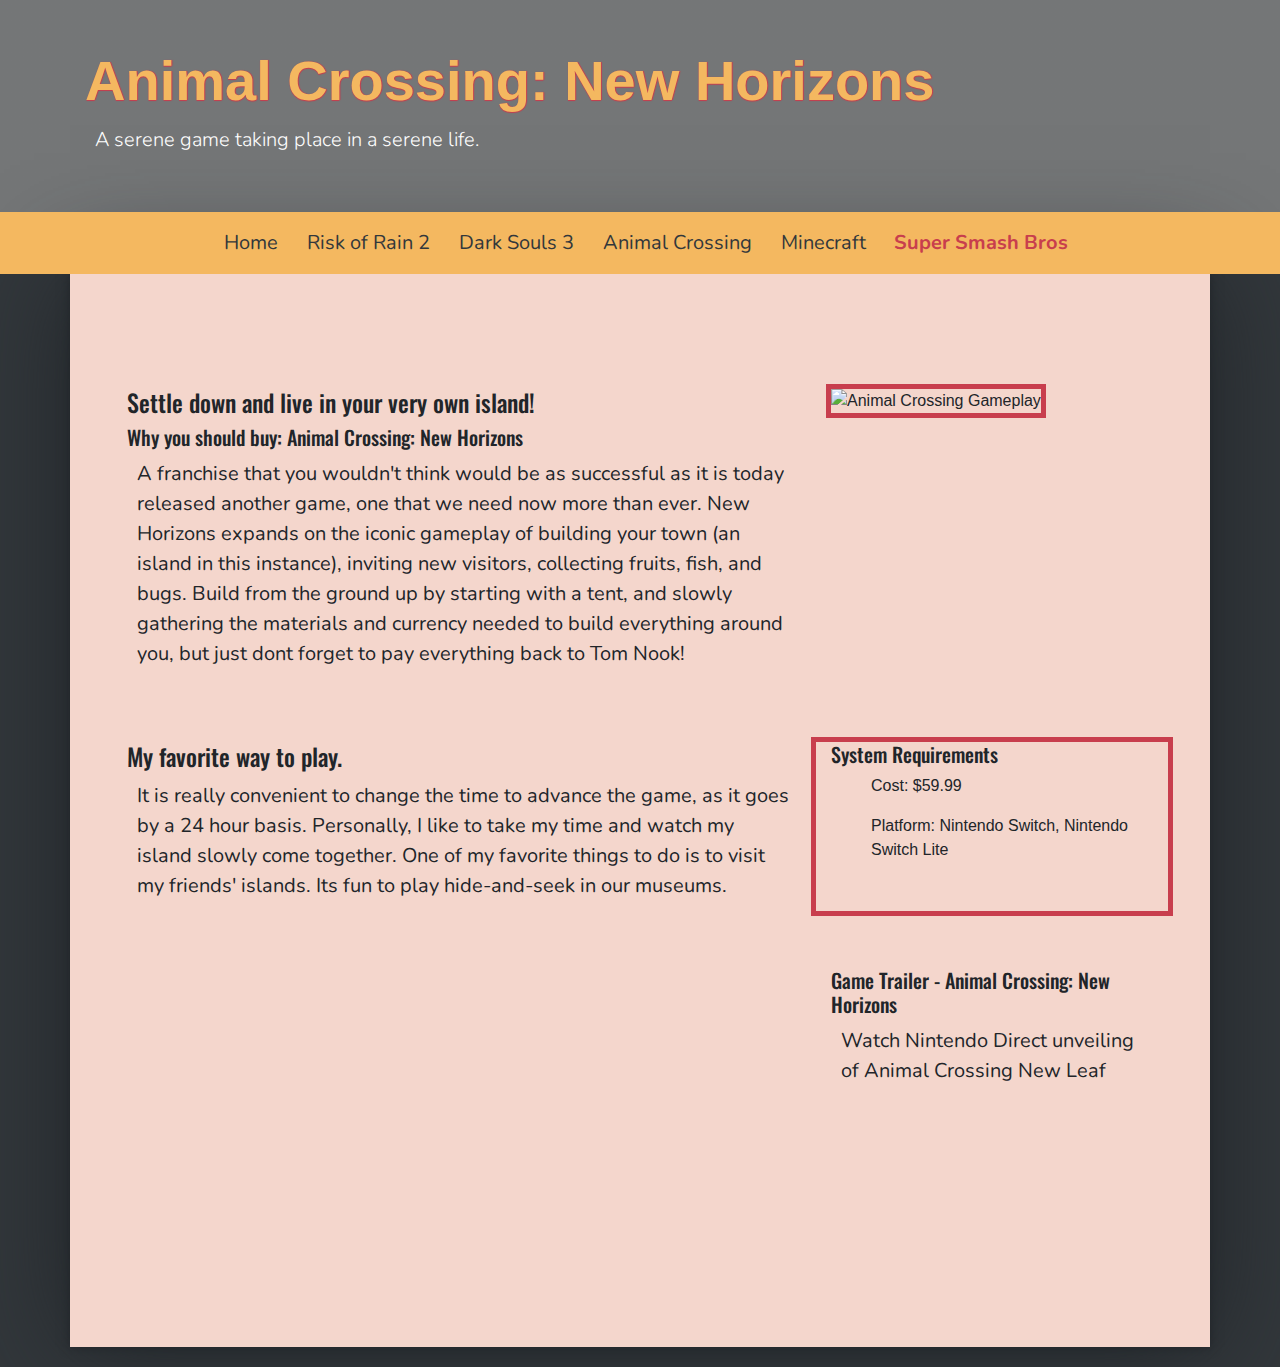
==== cst251final/animal-crossing/index.html @ 94667986 "Update index.html" ====
<!DOCTYPE html>
<html lang="en">
<head>
    <meta charset="UTF-8">
    <!-- Latest compiled and minified CSS -->
    <link rel="stylesheet" href="https://maxcdn.bootstrapcdn.com/bootstrap/4.4.1/css/bootstrap.min.css">
    <!-- jQuery library -->
    <script src="https://ajax.googleapis.com/ajax/libs/jquery/3.4.1/jquery.min.js"></script>
    <!-- Popper JS -->
    <script src="https://cdnjs.cloudflare.com/ajax/libs/popper.js/1.16.0/umd/popper.min.js"></script>
    <!-- Latest compiled JavaScript -->
    <script src="https://maxcdn.bootstrapcdn.com/bootstrap/4.4.1/js/bootstrap.min.js"></script>
    <!--  Custom CSS  -->
    <link rel="stylesheet" href="../css/index.css">
    <link rel="stylesheet" href="css/index.css">
    <link href="https://fonts.googleapis.com/css2?family=Nunito&family=Oswald:wght@500&display=swap" rel="stylesheet">
    <meta name="viewport"content="width=device-width, initial-scale=1.0">
    <title>C-Game Group: Animal Crossing: New Horizons</title>
</head>
<body>
<div id="content">
    <div class="jumbotron jumbotron-fluid mb-0">
        <div class="container">
            <h1 class="display-4">Animal Crossing: New Horizons</h1>
            <p class="lead">A serene game taking place in a serene life.</p>
        </div>
    </div>
</div>
<!-- NAV BAR - DESKTOP -->
<nav class="navbar navbar-expand-lg sticky-top navbar-light">
    <div class="collapse navbar-collapse" id="navbarSupportedContent">
        <ul class="navbar-nav mr-auto">
            <li class="nav-item">
                <a class="nav-link" href="../index.html">Home <span class="sr-only">(current)</span></a>
            </li>
            <li class="nav-item">
                <a class="nav-link" href="../risk-of-rain-2/index.html">Risk of Rain 2</a>
            </li>
            <li class="nav-item">
                <a class="nav-link" href="../dark-souls-3/index.html">Dark Souls 3</a>
            </li>
            <li class="nav-item">
                <a class="nav-link" href="../animal-crossing/index.html">Animal Crossing</a>
            </li>
            <li class="nav-item">
                <a class="nav-link" href="../minecraft/index.html">Minecraft</a>
            </li>
            <li class="nav-item">
                <a class="nav-link active" href="../super-smash-bros/index.html">Super Smash Bros</a>
            </li>
        </ul>
    </div>
</nav>
<!-- NAV BAR - MOBILE -->
<div class="mobile-nav">
    <div class="pos-f-t">
        <nav class="navbar navbar-light" style="background-color: #f4b860;">
            <button class="navbar-toggler" type="button" data-toggle="collapse" data-target="#navbarToggleExternalContent" aria-controls="navbarToggleExternalContent" aria-expanded="false" aria-label="Toggle navigation">
                <span class="navbar-toggler-icon"></span>
            </button>
        </nav>
        <div class="collapse" id="navbarToggleExternalContent">
            <ul class="navbar-nav mr-auto extend">
                <li class="nav-item active">
                    <a class="nav-link" href="index.html" style="background-color: #f4b860;"><b>Home</b></a>
                </li>
                <li class="nav-item active">
                    <a class="nav-link" href="risk-of-rain-2/index.html" style="background-color: #f4b860;">Risk of Rain 2</a>
                </li>
                <li class="nav-item active">
                    <a class="nav-link" href="dark-souls-3/index.html" style="background-color: #f4b860;">Dark Souls 3</a>
                </li>
                <li class="nav-item active">
                    <a class="nav-link" href="animal-crossing/index.html" style="background-color: #f4b860;">Animal Crossing</a>
                </li>
                <li class="nav-item active">
                    <a class="nav-link" href="minecraft/index.html" style="background-color: #f4b860;">Minecraft</a>
                </li>
                <li class="nav-item active">
                    <a class="nav-link" href="super-smash-bros/index.html" style="background-color: #f4b860;">Super Smash Bros</a>
                </li>
            </ul>
        </div>
    </div>
</div>

<div class="container outer pl-0 pr-0">
        <div class="container inner ">
    <div class="row">
        <div class="col-8">
            <h4>Settle down and live in your very own island!</h4>
            <h5>Why you should buy: Animal Crossing: New Horizons</h5>
            <p>
                A franchise that you wouldn't think would be as successful as it is today released another game, 
                one that we need now more than ever. New Horizons expands on the iconic gameplay of building your town (an island in this instance), 
                inviting new visitors, collecting fruits, fish, and bugs. 
                Build from the ground up by starting with a tent, 
                and slowly gathering the materials and currency needed to build everything around you,
                but just dont forget to pay everything back to Tom Nook!
            </p>
        </div>
        <div class="col-4 ">
            <img class="box"  src="./images/animalcrossingphoto.jpg" alt="Animal Crossing Gameplay"/>
        </div>
    </div>
    <!-- MIDDLE ROW -->
    <div class="row">
        <div class="col-8">
            <h4>My favorite way to play.</h4>
            <p>
                It is really convenient to change the time to advance the game, as it goes by a 24 hour basis.
                Personally, I like to take my time and watch my island slowly come together. One of my favorite things to do is to visit my
                friends' islands. Its fun to play hide-and-seek in our museums.
            </p>
        </div>
        <div class="col-4 box">
            <h5>System Requirements</h5>
            <ul>Cost: $59.99</ul>
            <ul>Platform: Nintendo Switch, Nintendo Switch Lite</ul>
            <ul></ul>
        </div>
    </div>
    <!-- BOTTOM ROW -->
    <div class="row">
        <div class="col-md-8">
            <iframe width="560" height="315" src="https://www.youtube.com/watch?v=sRWjpjNVOCM" frameborder="0" allow="accelerometer; autoplay; encrypted-media; gyroscope; picture-in-picture" allowfullscreen></iframe>
        </div>
        <div class="col-md-4 ">
            <h5 class="mt-0">Game Trailer - Animal Crossing: New Horizons</h5>
            <p>
                Watch Nintendo Direct unveiling of Animal Crossing New Leaf
            </p>
        </div>
    </div>
    </div>
</div>
<!-- Optional JavaScript -->
<!-- jQuery first, then Popper.js, then Bootstrap JS -->
<script src="https://code.jquery.com/jquery-3.4.1.slim.min.js" integrity="sha384-J6qa4849blE2+poT4WnyKhv5vZF5SrPo0iEjwBvKU7imGFAV0wwj1yYfoRSJoZ+n" crossorigin="anonymous"></script>
<script src="https://cdn.jsdelivr.net/npm/popper.js@1.16.0/dist/umd/popper.min.js" integrity="sha384-Q6E9RHvbIyZFJoft+2mJbHaEWldlvI9IOYy5n3zV9zzTtmI3UksdQRVvoxMfooAo" crossorigin="anonymous"></script>
<script src="https://stackpath.bootstrapcdn.com/bootstrap/4.4.1/js/bootstrap.min.js" integrity="sha384-wfSDF2E50Y2D1uUdj0O3uMBJnjuUD4Ih7YwaYd1iqfktj0Uod8GCExl3Og8ifwB6" crossorigin="anonymous"></script>

</body>
</html>
---- cst251final/css/index.css ----
body {
	background-color: #32373b;
	margin-bottom: 20px;
}

/*NAV*/
ul {
	margin-left: auto;
	margin-right: auto;
}

.navbar{
	background-color: #f4b860;
}

.navbar-light .navbar-nav .nav-link {
	color: #000000;
	margin-left: 1vw;
	color: #32373b;
	font-size: 20px;
	font-family: 'Nunito';
	font-style: normal;
	font-weight: 400;
}

.navbar-light .navbar-nav .nav-link.active {
	font-weight: bold;
	color: #c83e4d;
}

.nav-link:hover {
	text-shadow: 0px 0px 5px #c83e4d;
}
/*END NAV*/


.space-top {
	margin-top: 20px;
}

/*CONTENT*/
.container {
	background-color: #f4d6cc;
	box-shadow: 0px 0px 100px;
}

.banner {
	width: 100%;
	height: 500px;
}

img {
    width: 100%;
}

/*profile images*/
.profile {
	margin: 10px;
	margin-left: 20px;
	box-shadow: 0px 0px 7px;
}

/*row with "the lads" text*/
.lads {
	background-color: #c83e4d;
	letter-spacing: 3px;
}

/*centering "the lads"*/
.title {
	margin-left: auto;
	margin-right: auto;
	font-family: oswald;
	position: relative;
}

.title h1 {
	font-size: 40px;
}

p {
	margin: 10px;
	font-size: 20px;
	font-family: nunito;
}


.col-8 h1 {
    margin-left: 10px;
    font-family: oswald;

    /*UNDERLINE*/
	/*I BARELY KNOW HOW THIS WORKS*/
    background-image: linear-gradient(to right, #c83e4d 50%, transparent 0%);
    background-position: 0 1.22em;
    background-repeat: repeat-x;
    background-size: .1px 5px;
    display: inline;
}


/*Mobile size*/
@media only screen and (max-width: 999px) {
	.desk-nav {
		display: none;
	}

	.extend {
		position: relative;
		border: none;
		left: 0%;
	}

	.nav-link:hover {
		text-shadow: none;
		color: #c83e4d;
	}

	body {
		overflow-x: none;
	}
}


/*Desktop size*/
@media only screen and (min-width: 1000px) {
	.mobile-nav {
		display: none;
	}
}
---- cst251final/animal-crossing/css/index.css ----
body {
    background-color: #32373b;
}

.outer {
    box-shadow: 0px 0px 10px;
}

.inner {
    padding: 5%;
}

div#content {
    background-color: #f4d6cc;
    margin: -1.3%;
}

.jumbotron, jumbotron-fluid{
    background-image: linear-gradient(rgba(0, 0, 0, 0.5), rgba(0, 0, 0, 0.5)), url("../images/animalcrossingbanner.jpg");
    background-position: center;
    background-repeat: no-repeat;
    background-size: cover;
    overflow: hidden;
}
.jumbotron .container{
    background-color: rgba(0, 0, 0, 0);
    box-shadow: none;
}

.display-4 {
    font-weight: bold;
}

.screenshot {
    /*background-size: 100%;*/
    /*height: ;*/
    /*background-repeat: no-repeat;*/
    /*background-image: url(https://cdn.wccftech.com/wp-content/uploads/2020/02/Super-Smash-Bros.-Ultimate-Fighter-Pass-2.jpg);*/
}

img#hide{
    opacity: 0;
}

h2,h1{
    color: #f4b860;
    text-shadow:
            1px 0px 1px #c83e4d, 0px 1px 1px #c83e4d;
}

h3, h4,h5,h6 {
    font-family: oswald;

}

.img-fluid{
    object-fit: fill;
}

.col-4, .col-8{
    margin-bottom: 6px;
    margin-top: 6px;

}

.row {
    margin-top: 5%;
}

.box {
    outline: solid 5px #c83e4d;
}


p.lead{
    color: white;
}

/*font-family: 'Oswald', sans-serif;
font-family: 'Nunito', sans-serif;*/


/*NAV*/
ul {
    margin-left: auto;
    margin-right: auto;
}

.nav-link {
    margin-left: 1vw;
    color: #32373b;
    font-size: 20px;
    font-family: nunito;
}

.nav-link:hover {
    text-shadow: 0px 0px 5px #c83e4d;
}
/*END NAV*/


/*Mobile size*/
@media only screen and (max-width: 999px) {
    .desk-nav {
        display: none;
    }

    .extend {
        position: relative;
        border: none;
        left: 0%;
    }

    .nav-link:hover {
        text-shadow: none;
        color: #c83e4d;
    }

    body {
        overflow-x: none;
    }
}


/*Desktop size*/
@media only screen and (min-width: 1000px) {
    .mobile-nav {
        display: none;
    }
}
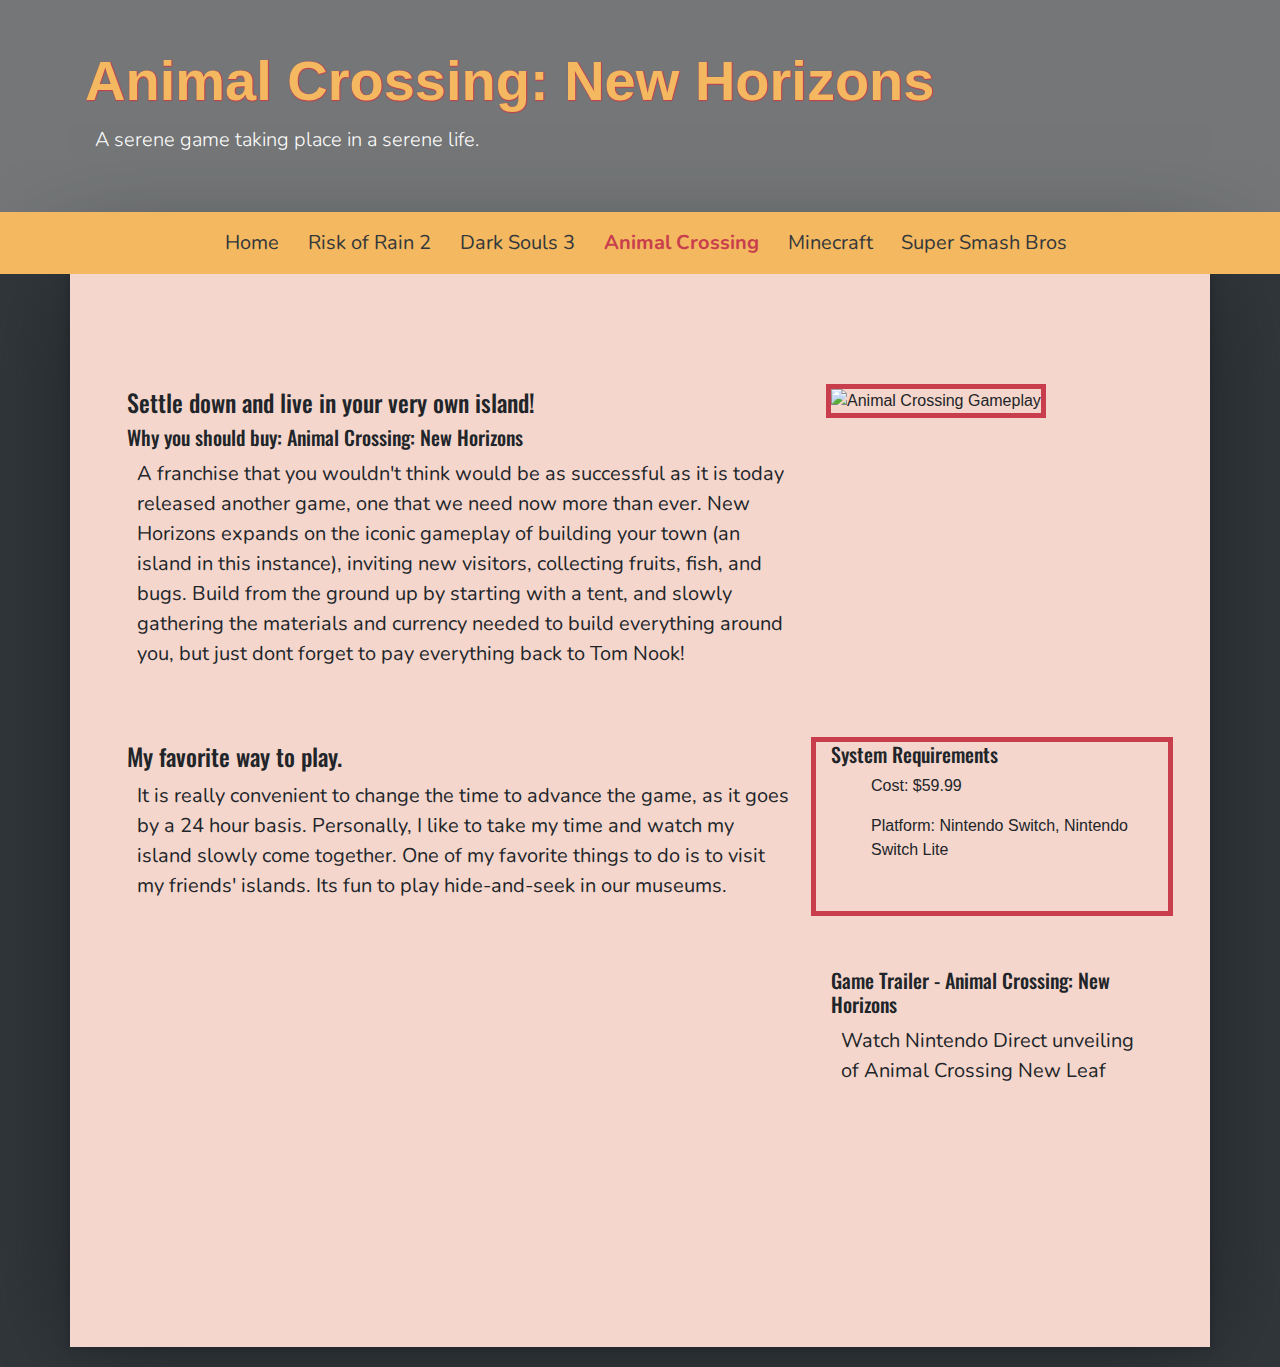
==== commit d02c5675: "Fixed Active Page in Navbar" ====
--- a/cst251final/animal-crossing/index.html
+++ b/cst251final/animal-crossing/index.html
@@ -40,13 +40,13 @@
                 <a class="nav-link" href="../dark-souls-3/index.html">Dark Souls 3</a>
             </li>
             <li class="nav-item">
-                <a class="nav-link" href="../animal-crossing/index.html">Animal Crossing</a>
+                <a class="nav-link active" href="../animal-crossing/index.html">Animal Crossing</a>
             </li>
             <li class="nav-item">
                 <a class="nav-link" href="../minecraft/index.html">Minecraft</a>
             </li>
             <li class="nav-item">
-                <a class="nav-link active" href="../super-smash-bros/index.html">Super Smash Bros</a>
+                <a class="nav-link" href="../super-smash-bros/index.html">Super Smash Bros</a>
             </li>
         </ul>
     </div>
@@ -100,7 +100,7 @@
             </p>
         </div>
         <div class="col-4 ">
-            <img class="box"  src="./images/animalcrossingphoto.jpg" alt="Animal Crossing Gameplay"/>
+            <img class="box" src="https://cdn.wccftech.com/wp-content/uploads/2020/04/WCCFanimalcrossing7.jpg" alt="Animal Crossing Gameplay"/>
         </div>
     </div>
     <!-- MIDDLE ROW -->
@@ -123,7 +123,7 @@
     <!-- BOTTOM ROW -->
     <div class="row">
         <div class="col-md-8">
-            <iframe width="560" height="315" src="https://www.youtube.com/watch?v=sRWjpjNVOCM" frameborder="0" allow="accelerometer; autoplay; encrypted-media; gyroscope; picture-in-picture" allowfullscreen></iframe>
+            <iframe width="560" height="315" src="https://www.youtube.com/embed/sRWjpjNVOCM" frameborder="0" allow="accelerometer; autoplay; encrypted-media; gyroscope; picture-in-picture" allowfullscreen></iframe>
         </div>
         <div class="col-md-4 ">
             <h5 class="mt-0">Game Trailer - Animal Crossing: New Horizons</h5>
--- a/cst251final/animal-crossing/css/index.css
+++ b/cst251final/animal-crossing/css/index.css
@@ -16,7 +16,7 @@
 }
 
 .jumbotron, jumbotron-fluid{
-    background-image: linear-gradient(rgba(0, 0, 0, 0.5), rgba(0, 0, 0, 0.5)), url("../images/animalcrossingbanner.jpg");
+    background-image: linear-gradient(rgba(0, 0, 0, 0.5), rgba(0, 0, 0, 0.5)), url("https://cdn.wccftech.com/wp-content/uploads/2020/02/WCCFanimalcrossing3.jpg");
     background-position: center;
     background-repeat: no-repeat;
     background-size: cover;
@@ -35,7 +35,7 @@
     /*background-size: 100%;*/
     /*height: ;*/
     /*background-repeat: no-repeat;*/
-    /*background-image: url(https://cdn.wccftech.com/wp-content/uploads/2020/02/Super-Smash-Bros.-Ultimate-Fighter-Pass-2.jpg);*/
+    /*background-image: url(https://cdn.wccftech.com/wp-content/uploads/2020/02/WCCFanimalcrossing3.jpg);*/
 }
 
 img#hide{
